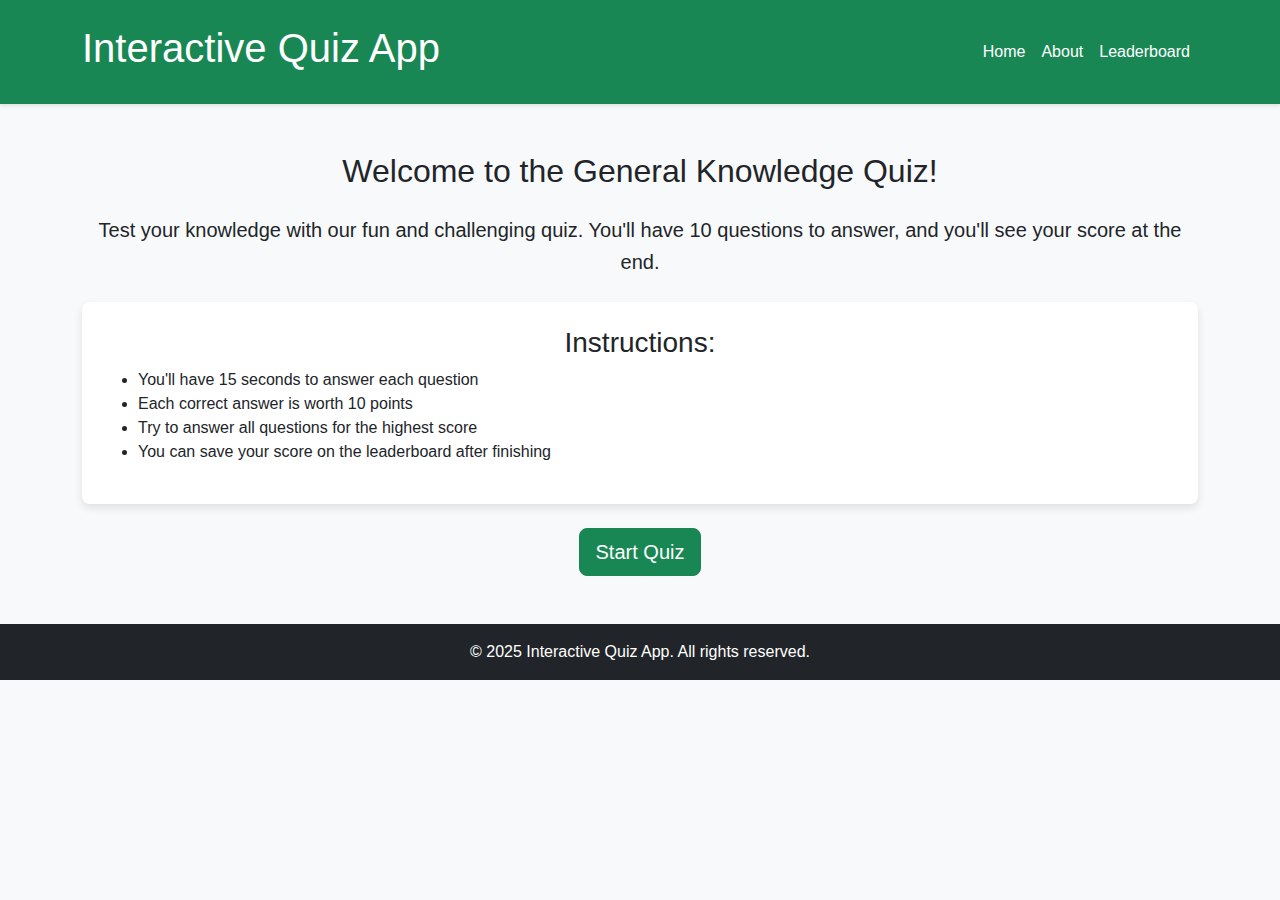
==== index.html @ 85ba7508 "first commit" ====
<!DOCTYPE html>
<html lang="en">
  <head>
    <meta charset="UTF-8" />
    <meta name="viewport" content="width=device-width, initial-scale=1.0" />
    <title>Quiz App - Home</title>
    <link rel="stylesheet" href="assets/vendor/css/bootstrap.min.css" />
    <link rel="stylesheet" href="css/styles.css" />
  </head>
  <body>
    <header class="bg-success text-white p-3">
      <div class="container">
        <nav class="navbar navbar-expand-lg navbar-dark">
          <h1>Interactive Quiz App</h1>
          <button
            class="navbar-toggler"
            type="button"
            data-bs-toggle="collapse"
            data-bs-target="#navbarNav"
          >
            <span class="navbar-toggler-icon"></span>
          </button>
          <div class="collapse navbar-collapse" id="navbarNav">
            <ul class="navbar-nav ms-auto">
              <li class="nav-item">
                <a
                  class="nav-link text-white active hover-highlight"
                  href="index.html"
                  >Home</a
                >
              </li>
              <li class="nav-item">
                <a class="nav-link text-white hover-highlight" href="about.html"
                  >About</a
                >
              </li>
              <li class="nav-item">
                <a
                  class="nav-link text-white hover-highlight"
                  href="leaderboard.html"
                  >Leaderboard</a
                >
              </li>
            </ul>
          </div>
        </nav>
      </div>
    </header>

    <main class="container my-5">
      <section class="text-center">
        <h2>Welcome to the General Knowledge Quiz!</h2>
        <p class="lead my-4">
          Test your knowledge with our fun and challenging quiz. You'll have 10
          questions to answer, and you'll see your score at the end.
        </p>
        <div class="card p-4 mb-4">
          <h3>Instructions:</h3>
          <ul class="text-start">
            <li>You'll have 15 seconds to answer each question</li>
            <li>Each correct answer is worth 10 points</li>
            <li>Try to answer all questions for the highest score</li>
            <li>You can save your score on the leaderboard after finishing</li>
          </ul>
        </div>
        <a href="quiz.html" class="btn btn-success btn-lg">Start Quiz</a>
      </section>
    </main>

    <footer class="bg-dark text-white text-center p-3 mt-5">
      <div class="container">
        <p class="mb-0">
          &copy; 2025 Interactive Quiz App. All rights reserved.
        </p>
      </div>
    </footer>

    <script src="assets/vendor/js/bootstrap.bundle.min.js"></script>
    <script src="js/app.js"></script>
  </body>
</html>
---- css/styles.css ----
/* Custom Styles for Quiz App */

body {
  background-color: #f8f9fa;
  font-family: "Arial", sans-serif;
}

header {
  box-shadow: 0 2px 4px rgba(0, 0, 0, 0.1);
}

.card {
  box-shadow: 0 4px 8px rgba(0, 0, 0, 0.1);
  border-radius: 8px;
  border: none;
}

/* Navigation */
.hover-highlight:hover {
  background-color: rgba(255, 255, 255, 0.3);
  border-radius: 4px;
  transition: background-color 0.3s ease;
}
/* Home Page Styles */
.lead {
  font-size: 1.25rem;
  line-height: 1.6;
}

/* Quiz Page Styles */
#quiz-container {
  max-width: 800px;
  margin: 0 auto;
}

#timer {
  font-size: 1.2rem;
  min-width: 80px;
  text-align: center;
}

.option-btn {
  display: block;
  width: 100%;
  padding: 10px 15px;
  margin-bottom: 10px;
  text-align: left;
  border: 1px solid #dee2e6;
  border-radius: 4px;
  background-color: #f8f9fa;
  transition: all 0.2s ease;
}

.option-btn:hover {
  background-color: #e9ecef;
}

.option-btn.selected {
  background-color: #cfe2ff;
  border-color: #0d6efd;
}

.option-btn.correct {
  background-color: #d1e7dd;
  border-color: #198754;
}

.option-btn.incorrect {
  background-color: #f8d7da;
  border-color: #dc3545;
}

/* Results Page Styles */
#score-display {
  padding: 20px;
  background-color: #f8f9fa;
  border-radius: 8px;
}

.review-item {
  padding: 15px;
  margin-bottom: 15px;
  border-radius: 6px;
  background-color: #f8f9fa;
}

.review-item.correct {
  background-color: #d1e7dd;
  border-left: 5px solid #198754;
}

.review-item.incorrect {
  background-color: #f8d7da;
  border-left: 5px solid #dc3545;
}

/* Leaderboard Styles */
.table th {
  background-color: #0d6efd;
  color: white;
}

/* Responsive adjustments */
@media (max-width: 768px) {
  h1 {
    font-size: 1.8rem;
  }

  h2 {
    font-size: 1.5rem;
  }

  .display-4 {
    font-size: 2rem;
  }

  .lead {
    font-size: 1rem;
  }
}
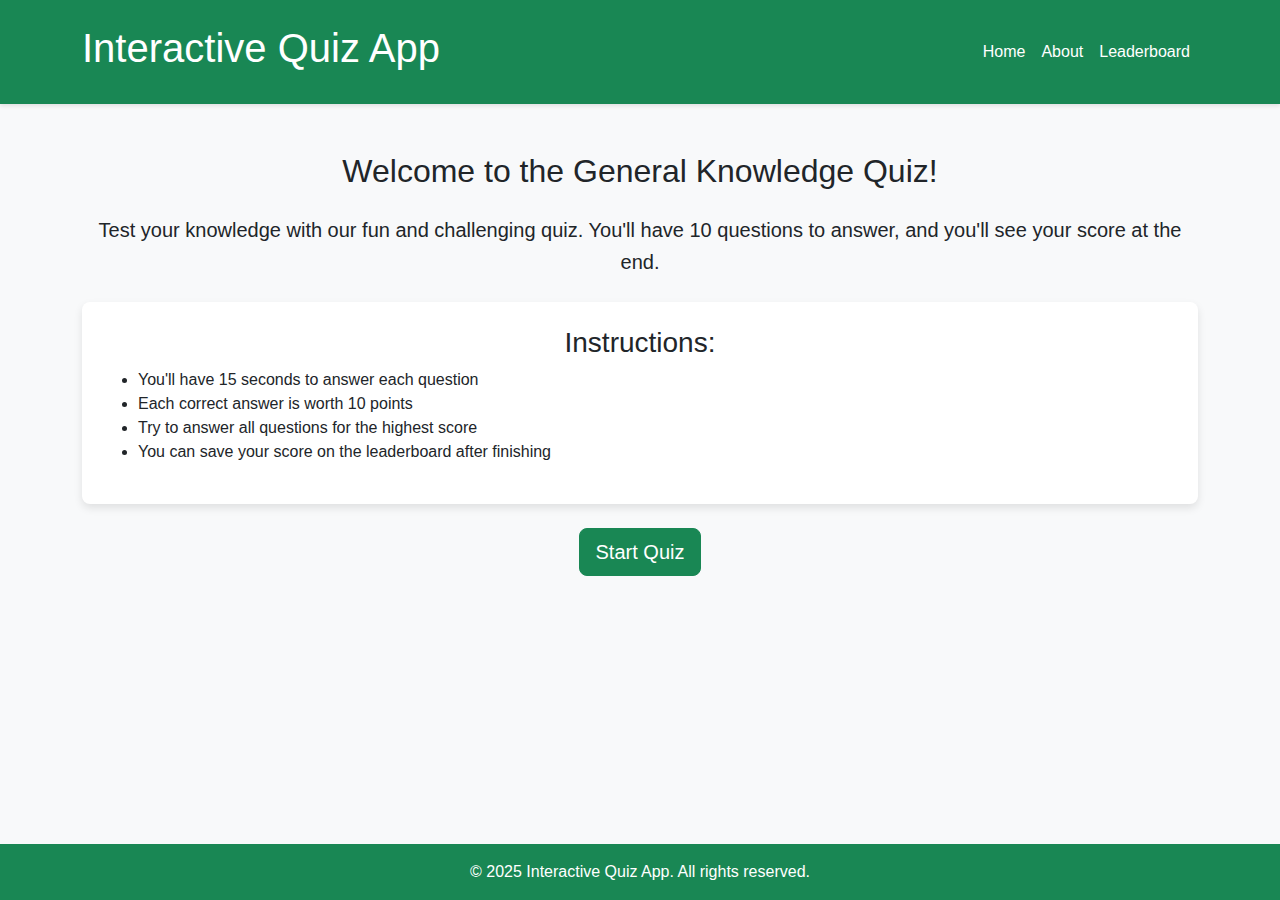
==== commit 8a3963e9: "second commit" ====
--- a/index.html
+++ b/index.html
@@ -67,7 +67,7 @@
       </section>
     </main>
 
-    <footer class="bg-dark text-white text-center p-3 mt-5">
+    <footer class="bg-success text-white text-center p-3 mt-5">
       <div class="container">
         <p class="mb-0">
           &copy; 2025 Interactive Quiz App. All rights reserved.
--- a/css/styles.css
+++ b/css/styles.css
@@ -1,8 +1,16 @@
 /* Custom Styles for Quiz App */
 
+html,
 body {
   background-color: #f8f9fa;
   font-family: "Arial", sans-serif;
+  height: 100%;
+  display: flex;
+  flex-direction: column;
+}
+
+main {
+  flex: 1; /* Expands to take up available space */
 }
 
 header {
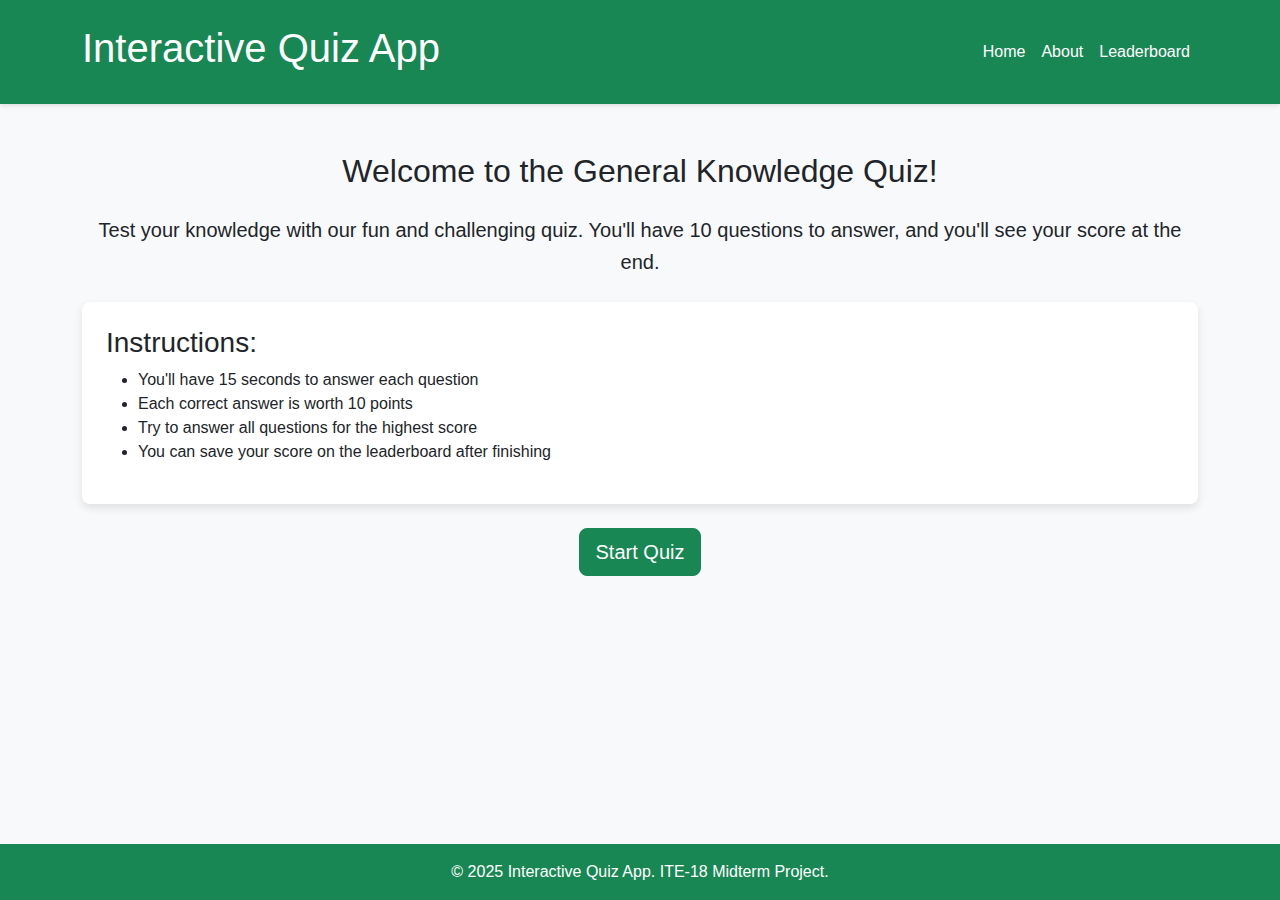
==== commit 0879fa82: "fourth commit" ====
--- a/index.html
+++ b/index.html
@@ -4,6 +4,7 @@
     <meta charset="UTF-8" />
     <meta name="viewport" content="width=device-width, initial-scale=1.0" />
     <title>Quiz App - Home</title>
+    <link rel="icon" href="assets/favicon_io/favicon.ico" type="image/x-icon" />
     <link rel="stylesheet" href="assets/vendor/css/bootstrap.min.css" />
     <link rel="stylesheet" href="css/styles.css" />
   </head>
@@ -55,7 +56,7 @@
           questions to answer, and you'll see your score at the end.
         </p>
         <div class="card p-4 mb-4">
-          <h3>Instructions:</h3>
+          <h3 class="text-start">Instructions:</h3>
           <ul class="text-start">
             <li>You'll have 15 seconds to answer each question</li>
             <li>Each correct answer is worth 10 points</li>
@@ -70,7 +71,7 @@
     <footer class="bg-success text-white text-center p-3 mt-5">
       <div class="container">
         <p class="mb-0">
-          &copy; 2025 Interactive Quiz App. All rights reserved.
+          &copy; 2025 Interactive Quiz App. ITE-18 Midterm Project.
         </p>
       </div>
     </footer>
